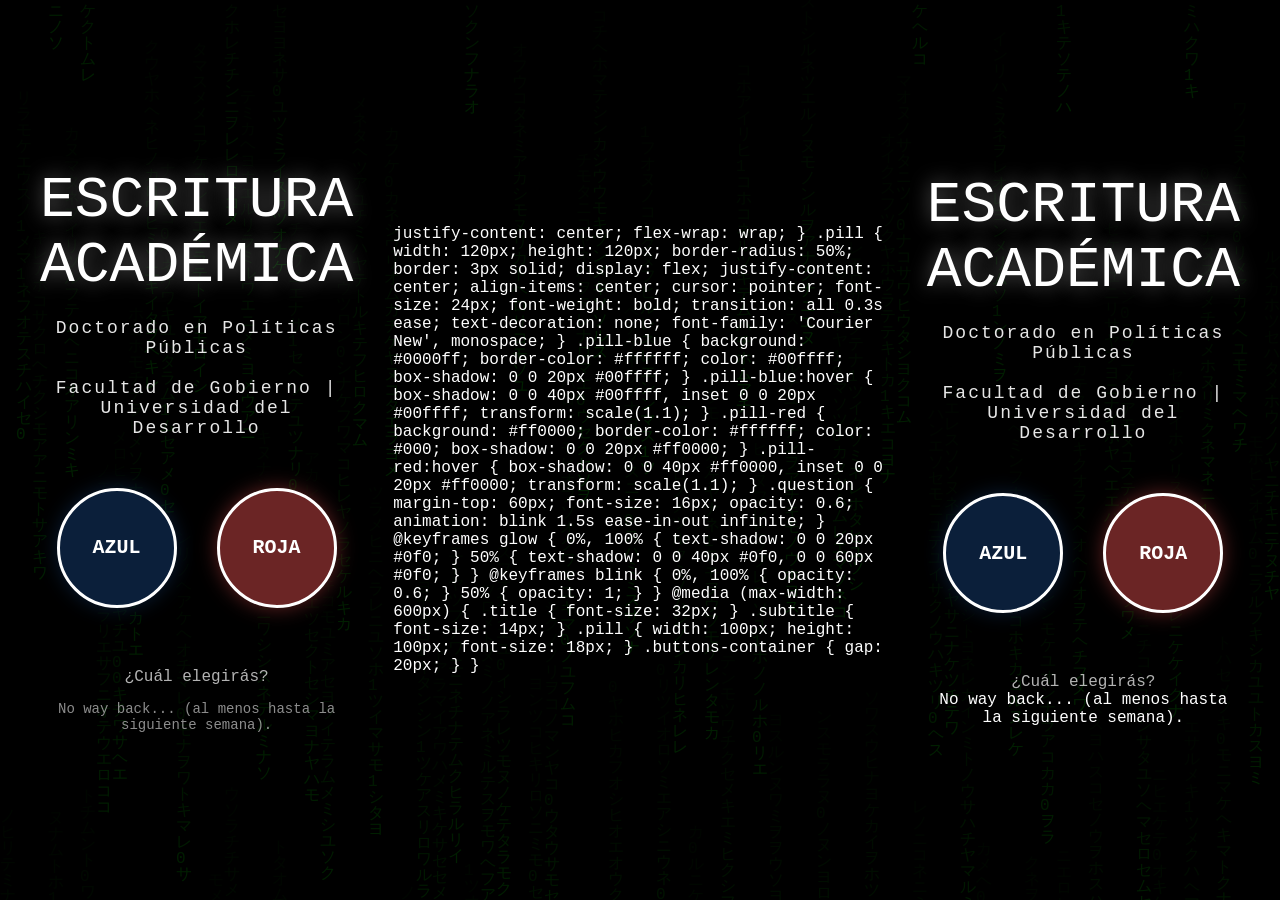
==== index.html @ c408398e "Change text color to white and update styles Updated colors and styles for improved visibility and a" ====
<!DOCTYPE html>
<html lang="es">
<head>
    <meta charset="UTF-8">
    <meta name="viewport" content="width=device-width, initial-scale=1.0">
    <title>Escritura Académica - UDD Doctorado</title>

    <style>
        * {
            margin: 0;
            padding: 0;
            box-sizing: border-box;
        }

        body {
            font-family: 'Courier New', monospace;
            background: #000;
            color: #fff;
            min-height: 100vh;
            display: flex;
            justify-content: center;
            align-items: center;
            position: relative;
            overflow: hidden;
        }

        /* Fondo Matrix */
        .matrix-bg {
            position: fixed;
            top: 0;
            left: 0;
            width: 100%;
            height: 100%;
            z-index: -2;
        }

        .matrix-bg canvas {
            display: block;
            width: 100%;
            height: 100%;
        }

        /* Capa oscura sobre el Matrix */
        .matrix-bg::after {
            content: "";
            position: absolute;
            top: 0;
            left: 0;
            width: 100%;
            height: 100%;
            background: rgba(0, 0, 0, 0.65);
            z-index: 1;
        }

        .container {
            text-align: center;
            z-index: 10;
            max-width: 800px;
            padding: 40px;
        }

        .title {
            font-size: 58px;
            margin-bottom: 20px;
            color: #ffffff;
            text-shadow: 0 0 20px rgba(255, 255, 255, 0.4);
            animation: glow 2s ease-in-out infinite;
        }

        .subtitle {
            font-size: 18px;
            margin-bottom: 20px;
            letter-spacing: 2px;
            color: #ffffff;
            opacity: 0.9;
        }

        .buttons-container {
            display: flex;
            gap: 40px;
            justify-content: center;
            flex-wrap: wrap;
            margin-top: 50px;
        }

        .pill {
            width: 120px;
            height: 120px;
            border-radius: 50%;
            border: 3px solid #ffffff;
            display: flex;
            justify-content: center;
            align-items: center;
            cursor: pointer;
            font-size: 20px;
            font-weight: bold;
            transition: all 0.3s ease;
            text-decoration: none;
            font-family: 'Courier New', monospace;
            color: #ffffff;
        }

        /* BOTÓN AZUL NAVY */
        .pill-blue {
            background: #0B1F3A;
            color: #ffffff;
            border-color: #ffffff;
            box-shadow: 0 0 20px rgba(11, 31, 58, 0.9);
        }

        .pill-blue:hover {
            background: #102C52;
            box-shadow:
                0 0 30px rgba(30, 70, 120, 0.9),
                inset 0 0 20px rgba(255, 255, 255, 0.15);
            transform: scale(1.1);
        }

        /* BOTÓN ROJO/MARRÓN */
        .pill-red {
            background: #6B2525;
            color: #ffffff;
            border-color: #ffffff;
            box-shadow: 0 0 20px rgba(107, 37, 37, 0.9);
        }

        .pill-red:hover {
            background: #803030;
            box-shadow:
                0 0 30px rgba(130, 45, 45, 0.9),
                inset 0 0 20px rgba(255, 255, 255, 0.15);
            transform: scale(1.1);
        }

        .question {
            margin-top: 60px;
            font-size: 16px;
            color: #ffffff;
            opacity: 0.7;
            animation: blink 1.5s ease-in-out infinite;
        }

        .final-text {
            margin-top: 15px;
            font-size: 14px;
            color: #ffffff;
            opacity: 0.55;
        }

        @keyframes glow {
            0%, 100% {
                text-shadow: 0 0 15px rgba(255, 255, 255, 0.25);
            }

            50% {
                text-shadow:
                    0 0 25px rgba(255, 255, 255, 0.5),
                    0 0 45px rgba(255, 255, 255, 0.2);
            }
        }

        @keyframes blink {
            0%, 100% {
                opacity: 0.5;
            }

            50% {
                opacity: 1;
            }
        }

        @media (max-width: 600px) {

            .title {
                font-size: 32px;
            }

            .subtitle {
                font-size: 14px;
            }

            .pill {
                width: 100px;
                height: 100px;
                font-size: 18px;
            }

            .buttons-container {
                gap: 20px;
            }
        }
    </style>
</head>

<body>

    <div class="matrix-bg">
        <canvas id="matrixCanvas"></canvas>
    </div>

    <div class="container">

        <div class="title">
            ESCRITURA ACADÉMICA
        </div>

        <div class="subtitle">
            Doctorado en Políticas Públicas
        </div>

        <div class="subtitle">
            Facultad de Gobierno | Universidad del Desarrollo
        </div>

        <div class="buttons-container">

            <a href="curso.html" class="pill pill-blue">
                AZUL
            </a>

            <a href="schpp.html" class="pill pill-red">
                ROJA
            </a>

        </div>

        <div class="question">
            ¿Cuál elegirás?
        </div>

        <div class="final-text">
            No way back... (al menos hasta la siguiente semana).
        </div>

    </div>


    <script>

        // Matrix effect

        const canvas = document.getElementById('matrixCanvas');
        const ctx = canvas.getContext('2d');

        canvas.width = window.innerWidth;
        canvas.height = window.innerHeight;

        const chars =
            '01アイウエオカキクケコサシスセソタチツテトナニヌネノハヒフヘホマミムメモヤユヨラリルレロワヲン';

        const fontSize = 16;

        const columns = Math.floor(canvas.width / fontSize);

        const drops = [];

        for (let i = 0; i < columns; i++) {
            drops[i] = Math.random() * canvas.height / fontSize;
        }

        function draw() {

            ctx.fillStyle = 'rgba(0, 0, 0, 0.08)';
            ctx.fillRect(0, 0, canvas.width, canvas.height);

            ctx.fillStyle = '#0f0';
            ctx.font = fontSize + 'px Courier New';

            for (let i = 0; i < drops.length; i++) {

                const char =
                    chars[Math.floor(Math.random() * chars.length)];

                ctx.fillText(
                    char,
                    i * fontSize,
                    drops[i] * fontSize
                );

                if (
                    drops[i] * fontSize > canvas.height &&
                    Math.random() > 0.975
                ) {
                    drops[i] = 0;
                }

                drops[i]++;
            }
        }

        setInterval(draw, 50);

        window.addEventListener('resize', () => {

            canvas.width = window.innerWidth;
            canvas.height = window.innerHeight;

        });

    </script>

</body>
</html>            justify-content: center;
            flex-wrap: wrap;
        }

        .pill {
            width: 120px;
            height: 120px;
            border-radius: 50%;
            border: 3px solid;
            display: flex;
            justify-content: center;
            align-items: center;
            cursor: pointer;
            font-size: 24px;
            font-weight: bold;
            transition: all 0.3s ease;
            text-decoration: none;
            font-family: 'Courier New', monospace;
        }

        .pill-blue {
            background: #0000ff;
            border-color: #ffffff;
            color: #00ffff;
            box-shadow: 0 0 20px #00ffff;
        }

        .pill-blue:hover {
            box-shadow: 0 0 40px #00ffff, inset 0 0 20px #00ffff;
            transform: scale(1.1);
        }

        .pill-red {
            background: #ff0000;
            border-color: #ffffff;
            color: #000;
            box-shadow: 0 0 20px #ff0000;
        }

        .pill-red:hover {
            box-shadow: 0 0 40px #ff0000, inset 0 0 20px #ff0000;
            transform: scale(1.1);
        }

        .question {
            margin-top: 60px;
            font-size: 16px;
            opacity: 0.6;
            animation: blink 1.5s ease-in-out infinite;
        }

        @keyframes glow {
            0%, 100% { text-shadow: 0 0 20px #0f0; }
            50% { text-shadow: 0 0 40px #0f0, 0 0 60px #0f0; }
        }

        @keyframes blink {
            0%, 100% { opacity: 0.6; }
            50% { opacity: 1; }
        }

        @media (max-width: 600px) {
            .title {
                font-size: 32px;
            }
            .subtitle {
                font-size: 14px;
            }
            .pill {
                width: 100px;
                height: 100px;
                font-size: 18px;
            }
            .buttons-container {
                gap: 20px;
            }
        }
    </style>
</head>
<body>
    <div class="matrix-bg">
        <canvas id="matrixCanvas"></canvas>
    </div>
    <div class="container">
        <div class="title">ESCRITURA ACADÉMICA</div>
        <div class="subtitle">Doctorado en Políticas Públicas</div>
                <div class="subtitle">Facultad de Gobierno | Universidad del Desarrollo</div>
        
        <div class="buttons-container">
            <a href="curso.html" class="pill pill-blue">AZUL</a>
            <a href="schpp.html" class="pill pill-red">ROJA</a>
        </div>

        <div class="question">¿Cuál elegirás?</div>
        No way back... (al menos hasta la siguiente semana).
    </div>

    <script>
        // Matrix effect
        const canvas = document.getElementById('matrixCanvas');
        const ctx = canvas.getContext('2d');

        canvas.width = window.innerWidth;
        canvas.height = window.innerHeight;

        const chars = '01アイウエオカキクケコサシスセソタチツテトナニヌネノハヒフヘホマミムメモヤユヨラリルレロワヲン';
        const fontSize = 16;
        const columns = canvas.width / fontSize;
        const drops = [];

        for (let i = 0; i < columns; i++) {
            drops[i] = Math.random() * canvas.height;
        }

        function draw() {
            ctx.fillStyle = 'rgba(0, 0, 0, 0.05)';
            ctx.fillRect(0, 0, canvas.width, canvas.height);

            ctx.fillStyle = '#0f0';
            ctx.font = fontSize + 'px Courier New';

            for (let i = 0; i < drops.length; i++) {
                const char = chars[Math.floor(Math.random() * chars.length)];
                ctx.fillText(char, i * fontSize, drops[i] * fontSize);

                if (drops[i] * fontSize > canvas.height && Math.random() > 0.975) {
                    drops[i] = 0;
                }
                drops[i]++;
            }
        }

        setInterval(draw, 50);

        window.addEventListener('resize', () => {
            canvas.width = window.innerWidth;
            canvas.height = window.innerHeight;
        });
    </script>
</body>
</html>
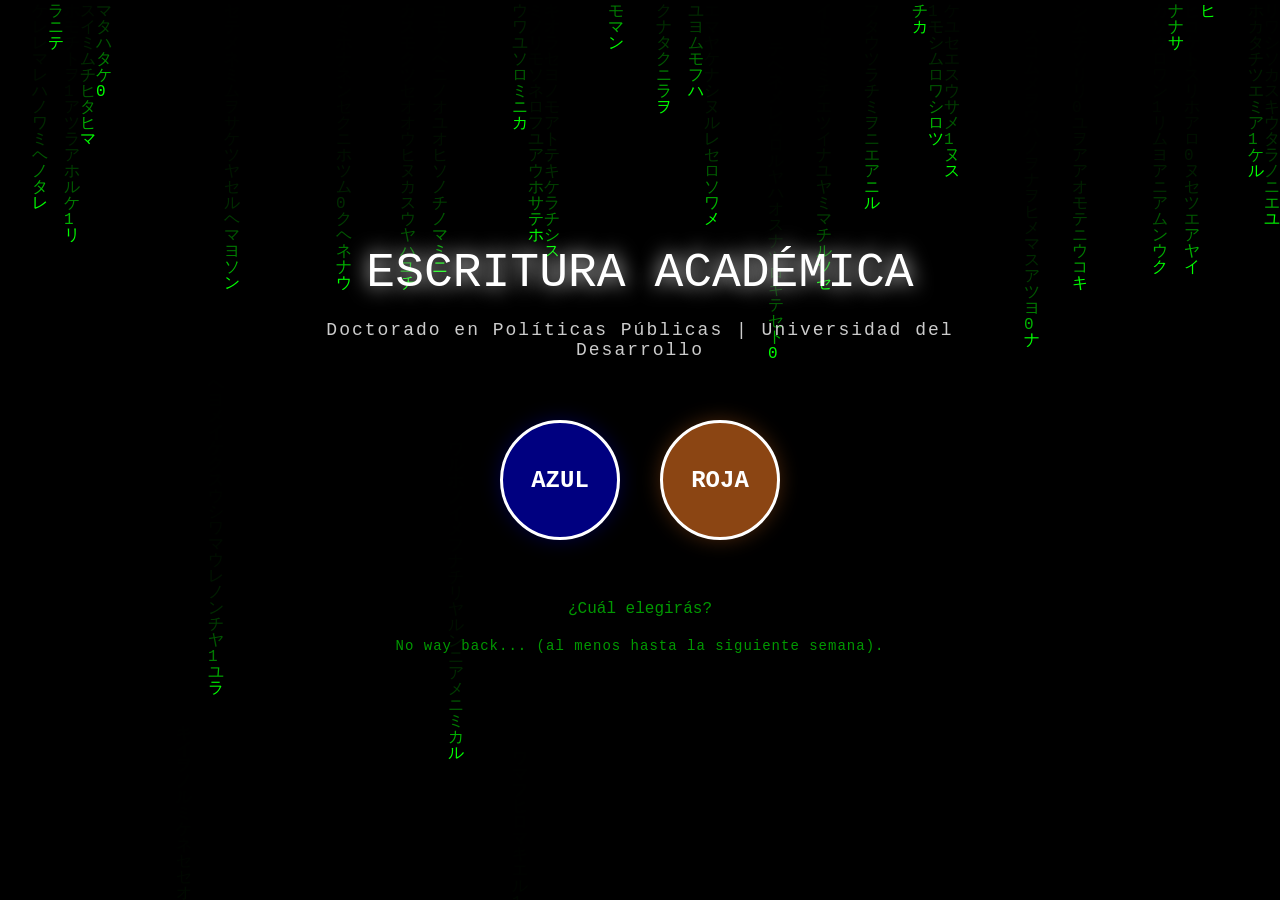
==== commit 54225bb0: "Update index.html" ====
--- a/index.html
+++ b/index.html
@@ -4,7 +4,6 @@
     <meta charset="UTF-8">
     <meta name="viewport" content="width=device-width, initial-scale=1.0">
     <title>Escritura Académica - UDD Doctorado</title>
-
     <style>
         * {
             margin: 0;
@@ -15,7 +14,7 @@
         body {
             font-family: 'Courier New', monospace;
             background: #000;
-            color: #fff;
+            color: #0f0;
             min-height: 100vh;
             display: flex;
             justify-content: center;
@@ -24,32 +23,20 @@
             overflow: hidden;
         }
 
-        /* Fondo Matrix */
+        /* Efecto Matrix */
         .matrix-bg {
             position: fixed;
             top: 0;
             left: 0;
             width: 100%;
             height: 100%;
-            z-index: -2;
+            z-index: -1;
         }
 
         .matrix-bg canvas {
             display: block;
             width: 100%;
             height: 100%;
-        }
-
-        /* Capa oscura sobre el Matrix */
-        .matrix-bg::after {
-            content: "";
-            position: absolute;
-            top: 0;
-            left: 0;
-            width: 100%;
-            height: 100%;
-            background: rgba(0, 0, 0, 0.65);
-            z-index: 1;
         }
 
         .container {
@@ -60,247 +47,25 @@
         }
 
         .title {
-            font-size: 58px;
+            font-size: 48px;
             margin-bottom: 20px;
             color: #ffffff;
-            text-shadow: 0 0 20px rgba(255, 255, 255, 0.4);
+            text-shadow: 0 0 20px #ffffff;
             animation: glow 2s ease-in-out infinite;
         }
 
         .subtitle {
             font-size: 18px;
-            margin-bottom: 20px;
+            margin-bottom: 60px;
             letter-spacing: 2px;
+            opacity: 0.8;
             color: #ffffff;
-            opacity: 0.9;
         }
 
         .buttons-container {
             display: flex;
             gap: 40px;
             justify-content: center;
-            flex-wrap: wrap;
-            margin-top: 50px;
-        }
-
-        .pill {
-            width: 120px;
-            height: 120px;
-            border-radius: 50%;
-            border: 3px solid #ffffff;
-            display: flex;
-            justify-content: center;
-            align-items: center;
-            cursor: pointer;
-            font-size: 20px;
-            font-weight: bold;
-            transition: all 0.3s ease;
-            text-decoration: none;
-            font-family: 'Courier New', monospace;
-            color: #ffffff;
-        }
-
-        /* BOTÓN AZUL NAVY */
-        .pill-blue {
-            background: #0B1F3A;
-            color: #ffffff;
-            border-color: #ffffff;
-            box-shadow: 0 0 20px rgba(11, 31, 58, 0.9);
-        }
-
-        .pill-blue:hover {
-            background: #102C52;
-            box-shadow:
-                0 0 30px rgba(30, 70, 120, 0.9),
-                inset 0 0 20px rgba(255, 255, 255, 0.15);
-            transform: scale(1.1);
-        }
-
-        /* BOTÓN ROJO/MARRÓN */
-        .pill-red {
-            background: #6B2525;
-            color: #ffffff;
-            border-color: #ffffff;
-            box-shadow: 0 0 20px rgba(107, 37, 37, 0.9);
-        }
-
-        .pill-red:hover {
-            background: #803030;
-            box-shadow:
-                0 0 30px rgba(130, 45, 45, 0.9),
-                inset 0 0 20px rgba(255, 255, 255, 0.15);
-            transform: scale(1.1);
-        }
-
-        .question {
-            margin-top: 60px;
-            font-size: 16px;
-            color: #ffffff;
-            opacity: 0.7;
-            animation: blink 1.5s ease-in-out infinite;
-        }
-
-        .final-text {
-            margin-top: 15px;
-            font-size: 14px;
-            color: #ffffff;
-            opacity: 0.55;
-        }
-
-        @keyframes glow {
-            0%, 100% {
-                text-shadow: 0 0 15px rgba(255, 255, 255, 0.25);
-            }
-
-            50% {
-                text-shadow:
-                    0 0 25px rgba(255, 255, 255, 0.5),
-                    0 0 45px rgba(255, 255, 255, 0.2);
-            }
-        }
-
-        @keyframes blink {
-            0%, 100% {
-                opacity: 0.5;
-            }
-
-            50% {
-                opacity: 1;
-            }
-        }
-
-        @media (max-width: 600px) {
-
-            .title {
-                font-size: 32px;
-            }
-
-            .subtitle {
-                font-size: 14px;
-            }
-
-            .pill {
-                width: 100px;
-                height: 100px;
-                font-size: 18px;
-            }
-
-            .buttons-container {
-                gap: 20px;
-            }
-        }
-    </style>
-</head>
-
-<body>
-
-    <div class="matrix-bg">
-        <canvas id="matrixCanvas"></canvas>
-    </div>
-
-    <div class="container">
-
-        <div class="title">
-            ESCRITURA ACADÉMICA
-        </div>
-
-        <div class="subtitle">
-            Doctorado en Políticas Públicas
-        </div>
-
-        <div class="subtitle">
-            Facultad de Gobierno | Universidad del Desarrollo
-        </div>
-
-        <div class="buttons-container">
-
-            <a href="curso.html" class="pill pill-blue">
-                AZUL
-            </a>
-
-            <a href="schpp.html" class="pill pill-red">
-                ROJA
-            </a>
-
-        </div>
-
-        <div class="question">
-            ¿Cuál elegirás?
-        </div>
-
-        <div class="final-text">
-            No way back... (al menos hasta la siguiente semana).
-        </div>
-
-    </div>
-
-
-    <script>
-
-        // Matrix effect
-
-        const canvas = document.getElementById('matrixCanvas');
-        const ctx = canvas.getContext('2d');
-
-        canvas.width = window.innerWidth;
-        canvas.height = window.innerHeight;
-
-        const chars =
-            '01アイウエオカキクケコサシスセソタチツテトナニヌネノハヒフヘホマミムメモヤユヨラリルレロワヲン';
-
-        const fontSize = 16;
-
-        const columns = Math.floor(canvas.width / fontSize);
-
-        const drops = [];
-
-        for (let i = 0; i < columns; i++) {
-            drops[i] = Math.random() * canvas.height / fontSize;
-        }
-
-        function draw() {
-
-            ctx.fillStyle = 'rgba(0, 0, 0, 0.08)';
-            ctx.fillRect(0, 0, canvas.width, canvas.height);
-
-            ctx.fillStyle = '#0f0';
-            ctx.font = fontSize + 'px Courier New';
-
-            for (let i = 0; i < drops.length; i++) {
-
-                const char =
-                    chars[Math.floor(Math.random() * chars.length)];
-
-                ctx.fillText(
-                    char,
-                    i * fontSize,
-                    drops[i] * fontSize
-                );
-
-                if (
-                    drops[i] * fontSize > canvas.height &&
-                    Math.random() > 0.975
-                ) {
-                    drops[i] = 0;
-                }
-
-                drops[i]++;
-            }
-        }
-
-        setInterval(draw, 50);
-
-        window.addEventListener('resize', () => {
-
-            canvas.width = window.innerWidth;
-            canvas.height = window.innerHeight;
-
-        });
-
-    </script>
-
-</body>
-</html>            justify-content: center;
             flex-wrap: wrap;
         }
 
@@ -318,29 +83,28 @@
             transition: all 0.3s ease;
             text-decoration: none;
             font-family: 'Courier New', monospace;
+            color: #ffffff;
         }
 
         .pill-blue {
-            background: #0000ff;
+            background: #000080;
             border-color: #ffffff;
-            color: #00ffff;
-            box-shadow: 0 0 20px #00ffff;
+            box-shadow: 0 0 20px rgba(0, 0, 128, 0.5);
         }
 
         .pill-blue:hover {
-            box-shadow: 0 0 40px #00ffff, inset 0 0 20px #00ffff;
+            box-shadow: 0 0 40px rgba(0, 0, 128, 0.8), inset 0 0 20px rgba(0, 0, 128, 0.6);
             transform: scale(1.1);
         }
 
         .pill-red {
-            background: #ff0000;
+            background: #8B4513;
             border-color: #ffffff;
-            color: #000;
-            box-shadow: 0 0 20px #ff0000;
+            box-shadow: 0 0 20px rgba(139, 69, 19, 0.5);
         }
 
         .pill-red:hover {
-            box-shadow: 0 0 40px #ff0000, inset 0 0 20px #ff0000;
+            box-shadow: 0 0 40px rgba(139, 69, 19, 0.8), inset 0 0 20px rgba(139, 69, 19, 0.6);
             transform: scale(1.1);
         }
 
@@ -383,10 +147,10 @@
     <div class="matrix-bg">
         <canvas id="matrixCanvas"></canvas>
     </div>
+
     <div class="container">
         <div class="title">ESCRITURA ACADÉMICA</div>
-        <div class="subtitle">Doctorado en Políticas Públicas</div>
-                <div class="subtitle">Facultad de Gobierno | Universidad del Desarrollo</div>
+        <div class="subtitle">Doctorado en Políticas Públicas | Universidad del Desarrollo</div>
         
         <div class="buttons-container">
             <a href="curso.html" class="pill pill-blue">AZUL</a>
@@ -394,7 +158,7 @@
         </div>
 
         <div class="question">¿Cuál elegirás?</div>
-        No way back... (al menos hasta la siguiente semana).
+        <div style="margin-top: 20px; font-size: 14px; opacity: 0.6; letter-spacing: 1px;">No way back... (al menos hasta la siguiente semana).</div>
     </div>
 
     <script>
@@ -415,7 +179,7 @@
         }
 
         function draw() {
-            ctx.fillStyle = 'rgba(0, 0, 0, 0.05)';
+            ctx.fillStyle = 'rgba(0, 0, 0, 0.3)';
             ctx.fillRect(0, 0, canvas.width, canvas.height);
 
             ctx.fillStyle = '#0f0';
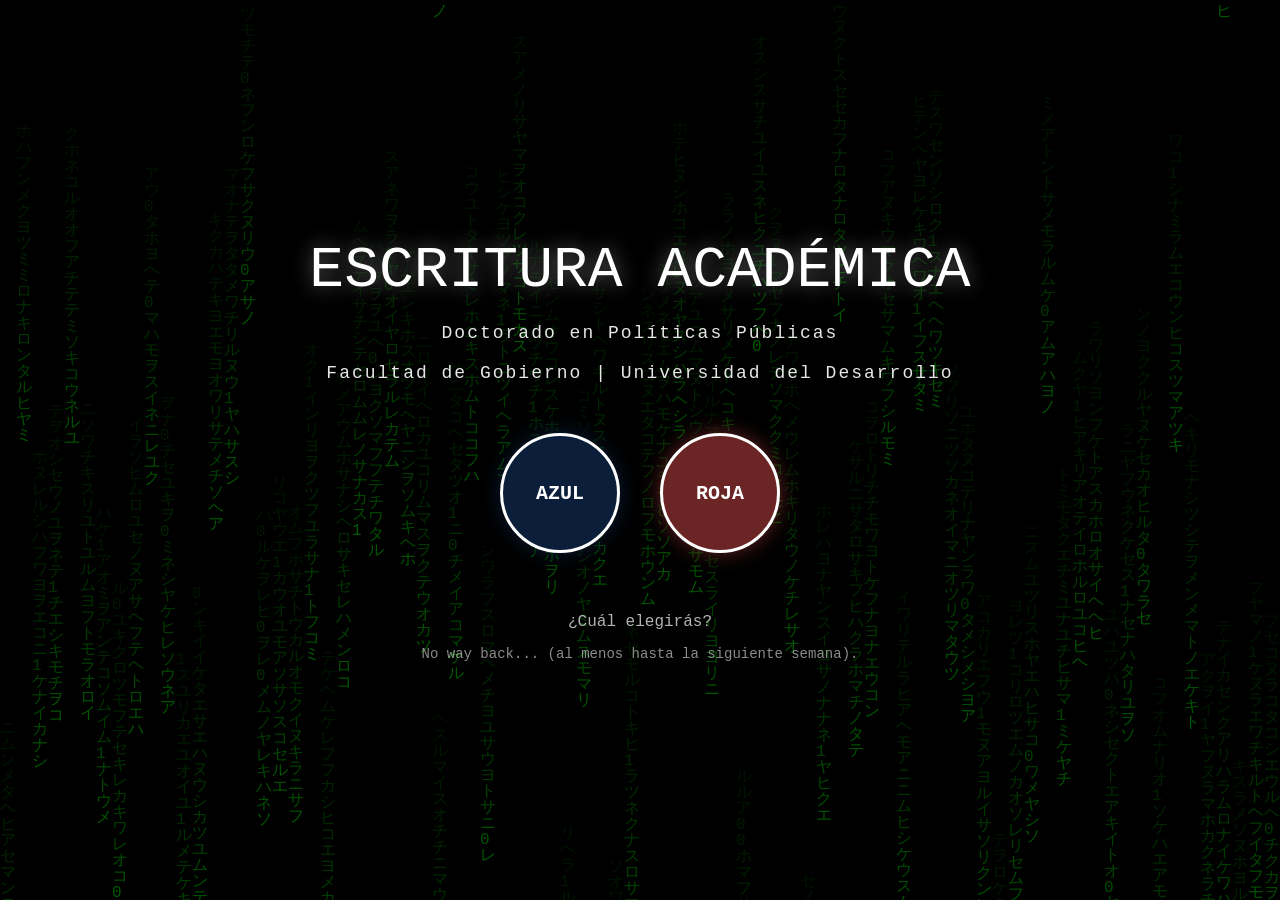
==== commit bab1afdd: "Update styles and structure in index.html" ====
--- a/index.html
+++ b/index.html
@@ -4,6 +4,7 @@
     <meta charset="UTF-8">
     <meta name="viewport" content="width=device-width, initial-scale=1.0">
     <title>Escritura Académica - UDD Doctorado</title>
+
     <style>
         * {
             margin: 0;
@@ -14,7 +15,7 @@
         body {
             font-family: 'Courier New', monospace;
             background: #000;
-            color: #0f0;
+            color: #fff;
             min-height: 100vh;
             display: flex;
             justify-content: center;
@@ -23,20 +24,32 @@
             overflow: hidden;
         }
 
-        /* Efecto Matrix */
+        /* Fondo Matrix */
         .matrix-bg {
             position: fixed;
             top: 0;
             left: 0;
             width: 100%;
             height: 100%;
-            z-index: -1;
+            z-index: -2;
         }
 
         .matrix-bg canvas {
             display: block;
             width: 100%;
             height: 100%;
+        }
+
+        /* Capa oscura sobre el Matrix */
+        .matrix-bg::after {
+            content: "";
+            position: absolute;
+            top: 0;
+            left: 0;
+            width: 100%;
+            height: 100%;
+            background: rgba(0, 0, 0, 0.65);
+            z-index: 1;
         }
 
         .container {
@@ -47,19 +60,19 @@
         }
 
         .title {
-            font-size: 48px;
+            font-size: 58px;
             margin-bottom: 20px;
             color: #ffffff;
-            text-shadow: 0 0 20px #ffffff;
+            text-shadow: 0 0 20px rgba(255, 255, 255, 0.4);
             animation: glow 2s ease-in-out infinite;
         }
 
         .subtitle {
             font-size: 18px;
-            margin-bottom: 60px;
+            margin-bottom: 20px;
             letter-spacing: 2px;
-            opacity: 0.8;
-            color: #ffffff;
+            color: #ffffff;
+            opacity: 0.9;
         }
 
         .buttons-container {
@@ -67,18 +80,19 @@
             gap: 40px;
             justify-content: center;
             flex-wrap: wrap;
+            margin-top: 50px;
         }
 
         .pill {
             width: 120px;
             height: 120px;
             border-radius: 50%;
-            border: 3px solid;
+            border: 3px solid #ffffff;
             display: flex;
             justify-content: center;
             align-items: center;
             cursor: pointer;
-            font-size: 24px;
+            font-size: 20px;
             font-weight: bold;
             transition: all 0.3s ease;
             text-decoration: none;
@@ -86,112 +100,190 @@
             color: #ffffff;
         }
 
+        /* BOTÓN AZUL NAVY */
         .pill-blue {
-            background: #000080;
+            background: #0B1F3A;
+            color: #ffffff;
             border-color: #ffffff;
-            box-shadow: 0 0 20px rgba(0, 0, 128, 0.5);
+            box-shadow: 0 0 20px rgba(11, 31, 58, 0.9);
         }
 
         .pill-blue:hover {
-            box-shadow: 0 0 40px rgba(0, 0, 128, 0.8), inset 0 0 20px rgba(0, 0, 128, 0.6);
+            background: #102C52;
+            box-shadow:
+                0 0 30px rgba(30, 70, 120, 0.9),
+                inset 0 0 20px rgba(255, 255, 255, 0.15);
             transform: scale(1.1);
         }
 
+        /* BOTÓN ROJO/MARRÓN */
         .pill-red {
-            background: #8B4513;
+            background: #6B2525;
+            color: #ffffff;
             border-color: #ffffff;
-            box-shadow: 0 0 20px rgba(139, 69, 19, 0.5);
+            box-shadow: 0 0 20px rgba(107, 37, 37, 0.9);
         }
 
         .pill-red:hover {
-            box-shadow: 0 0 40px rgba(139, 69, 19, 0.8), inset 0 0 20px rgba(139, 69, 19, 0.6);
+            background: #803030;
+            box-shadow:
+                0 0 30px rgba(130, 45, 45, 0.9),
+                inset 0 0 20px rgba(255, 255, 255, 0.15);
             transform: scale(1.1);
         }
 
         .question {
             margin-top: 60px;
             font-size: 16px;
-            opacity: 0.6;
+            color: #ffffff;
+            opacity: 0.7;
             animation: blink 1.5s ease-in-out infinite;
         }
 
+        .final-text {
+            margin-top: 15px;
+            font-size: 14px;
+            color: #ffffff;
+            opacity: 0.55;
+        }
+
         @keyframes glow {
-            0%, 100% { text-shadow: 0 0 20px #0f0; }
-            50% { text-shadow: 0 0 40px #0f0, 0 0 60px #0f0; }
+            0%, 100% {
+                text-shadow: 0 0 15px rgba(255, 255, 255, 0.25);
+            }
+
+            50% {
+                text-shadow:
+                    0 0 25px rgba(255, 255, 255, 0.5),
+                    0 0 45px rgba(255, 255, 255, 0.2);
+            }
         }
 
         @keyframes blink {
-            0%, 100% { opacity: 0.6; }
-            50% { opacity: 1; }
+            0%, 100% {
+                opacity: 0.5;
+            }
+
+            50% {
+                opacity: 1;
+            }
         }
 
         @media (max-width: 600px) {
+
             .title {
                 font-size: 32px;
             }
+
             .subtitle {
                 font-size: 14px;
             }
+
             .pill {
                 width: 100px;
                 height: 100px;
                 font-size: 18px;
             }
+
             .buttons-container {
                 gap: 20px;
             }
         }
     </style>
 </head>
+
 <body>
+
     <div class="matrix-bg">
         <canvas id="matrixCanvas"></canvas>
     </div>
 
     <div class="container">
-        <div class="title">ESCRITURA ACADÉMICA</div>
-        <div class="subtitle">Doctorado en Políticas Públicas | Universidad del Desarrollo</div>
-        
+
+        <div class="title">
+            ESCRITURA ACADÉMICA
+        </div>
+
+        <div class="subtitle">
+            Doctorado en Políticas Públicas
+        </div>
+
+        <div class="subtitle">
+            Facultad de Gobierno | Universidad del Desarrollo
+        </div>
+
         <div class="buttons-container">
-            <a href="curso.html" class="pill pill-blue">AZUL</a>
-            <a href="schpp.html" class="pill pill-red">ROJA</a>
-        </div>
-
-        <div class="question">¿Cuál elegirás?</div>
-        <div style="margin-top: 20px; font-size: 14px; opacity: 0.6; letter-spacing: 1px;">No way back... (al menos hasta la siguiente semana).</div>
+
+            <a href="curso.html" class="pill pill-blue">
+                AZUL
+            </a>
+
+            <a href="schpp.html" class="pill pill-red">
+                ROJA
+            </a>
+
+        </div>
+
+        <div class="question">
+            ¿Cuál elegirás?
+        </div>
+
+        <div class="final-text">
+            No way back... (al menos hasta la siguiente semana).
+        </div>
+
     </div>
 
+
     <script>
+
         // Matrix effect
+
         const canvas = document.getElementById('matrixCanvas');
         const ctx = canvas.getContext('2d');
 
         canvas.width = window.innerWidth;
         canvas.height = window.innerHeight;
 
-        const chars = '01アイウエオカキクケコサシスセソタチツテトナニヌネノハヒフヘホマミムメモヤユヨラリルレロワヲン';
+        const chars =
+            '01アイウエオカキクケコサシスセソタチツテトナニヌネノハヒフヘホマミムメモヤユヨラリルレロワヲン';
+
         const fontSize = 16;
-        const columns = canvas.width / fontSize;
+
+        const columns = Math.floor(canvas.width / fontSize);
+
         const drops = [];
 
         for (let i = 0; i < columns; i++) {
-            drops[i] = Math.random() * canvas.height;
+            drops[i] = Math.random() * canvas.height / fontSize;
         }
 
         function draw() {
-            ctx.fillStyle = 'rgba(0, 0, 0, 0.3)';
+
+            ctx.fillStyle = 'rgba(0, 0, 0, 0.08)';
             ctx.fillRect(0, 0, canvas.width, canvas.height);
 
             ctx.fillStyle = '#0f0';
             ctx.font = fontSize + 'px Courier New';
 
             for (let i = 0; i < drops.length; i++) {
-                const char = chars[Math.floor(Math.random() * chars.length)];
-                ctx.fillText(char, i * fontSize, drops[i] * fontSize);
-
-                if (drops[i] * fontSize > canvas.height && Math.random() > 0.975) {
+
+                const char =
+                    chars[Math.floor(Math.random() * chars.length)];
+
+                ctx.fillText(
+                    char,
+                    i * fontSize,
+                    drops[i] * fontSize
+                );
+
+                if (
+                    drops[i] * fontSize > canvas.height &&
+                    Math.random() > 0.975
+                ) {
                     drops[i] = 0;
                 }
+
                 drops[i]++;
             }
         }
@@ -199,9 +291,13 @@
         setInterval(draw, 50);
 
         window.addEventListener('resize', () => {
+
             canvas.width = window.innerWidth;
             canvas.height = window.innerHeight;
+
         });
+
     </script>
+
 </body>
 </html>
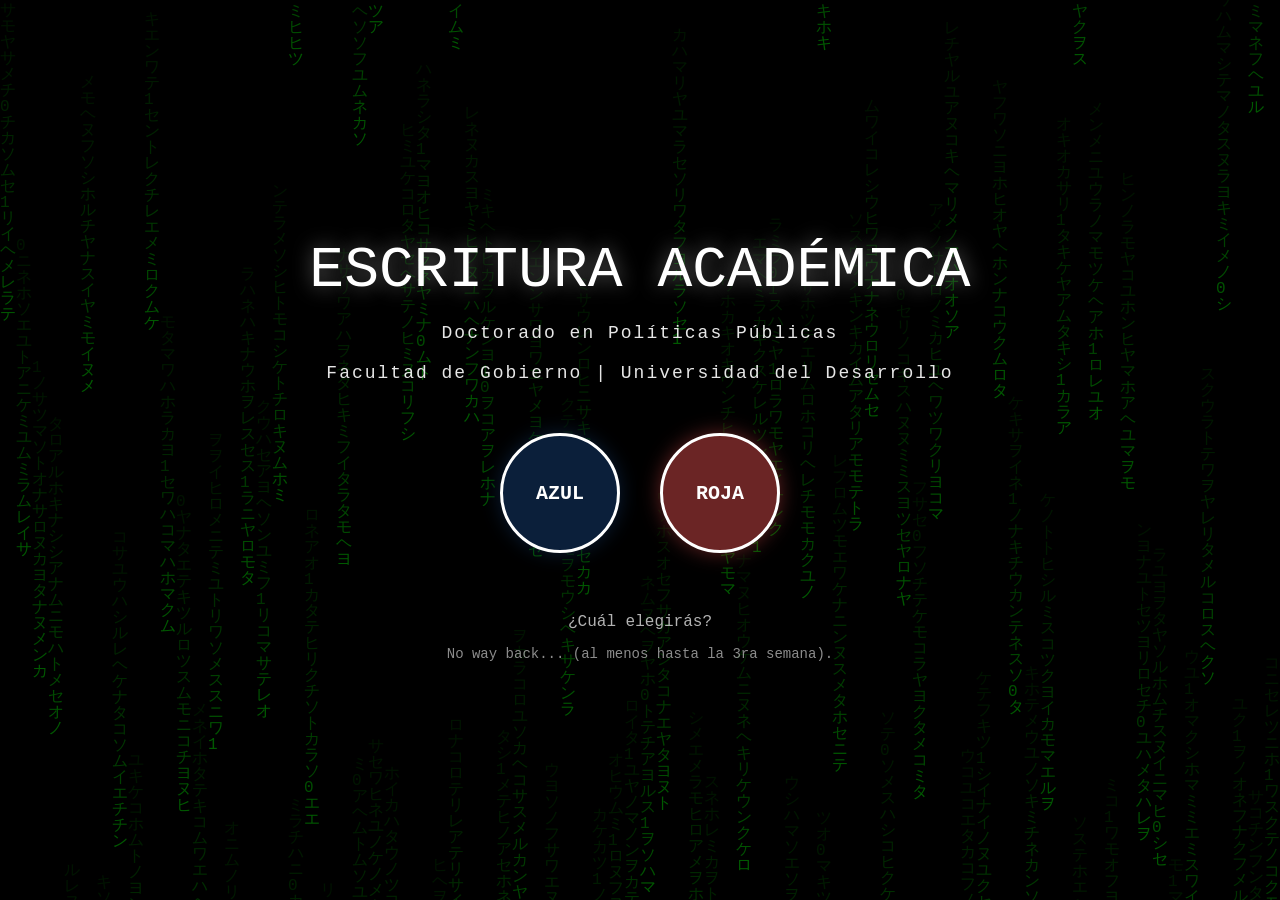
==== commit df166f1a: "Update final text to reflect the 3rd week" ====
--- a/index.html
+++ b/index.html
@@ -229,7 +229,7 @@
         </div>
 
         <div class="final-text">
-            No way back... (al menos hasta la siguiente semana).
+            No way back... (al menos hasta la 3ra semana).
         </div>
 
     </div>
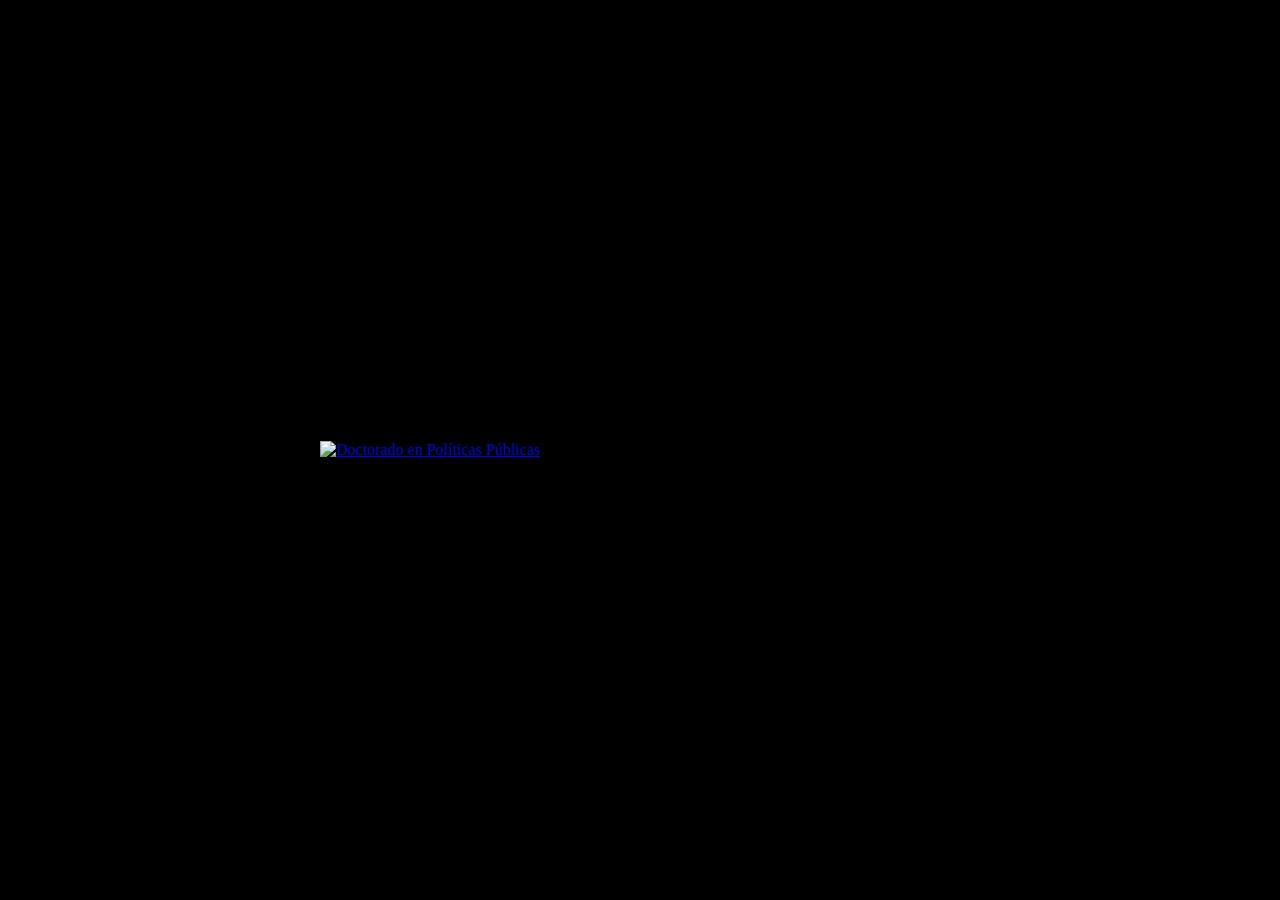
==== commit 036f7edc: "Add initial HTML structure for the webpage" ====
--- a/index.html
+++ b/index.html
@@ -3,301 +3,41 @@
 <head>
     <meta charset="UTF-8">
     <meta name="viewport" content="width=device-width, initial-scale=1.0">
-    <title>Escritura Académica - UDD Doctorado</title>
+
+    <title>Doctorado en Políticas Públicas</title>
 
     <style>
-        * {
+        html, body {
             margin: 0;
-            padding: 0;
-            box-sizing: border-box;
+            width: 100%;
+            height: 100%;
+            background: #000;
         }
 
         body {
-            font-family: 'Courier New', monospace;
-            background: #000;
-            color: #fff;
-            min-height: 100vh;
             display: flex;
             justify-content: center;
             align-items: center;
-            position: relative;
-            overflow: hidden;
         }
 
-        /* Fondo Matrix */
-        .matrix-bg {
-            position: fixed;
-            top: 0;
-            left: 0;
-            width: 100%;
-            height: 100%;
-            z-index: -2;
-        }
-
-        .matrix-bg canvas {
+        .portada {
+            width: 50vw;
+            height: auto;
             display: block;
-            width: 100%;
-            height: 100%;
-        }
-
-        /* Capa oscura sobre el Matrix */
-        .matrix-bg::after {
-            content: "";
-            position: absolute;
-            top: 0;
-            left: 0;
-            width: 100%;
-            height: 100%;
-            background: rgba(0, 0, 0, 0.65);
-            z-index: 1;
-        }
-
-        .container {
-            text-align: center;
-            z-index: 10;
-            max-width: 800px;
-            padding: 40px;
-        }
-
-        .title {
-            font-size: 58px;
-            margin-bottom: 20px;
-            color: #ffffff;
-            text-shadow: 0 0 20px rgba(255, 255, 255, 0.4);
-            animation: glow 2s ease-in-out infinite;
-        }
-
-        .subtitle {
-            font-size: 18px;
-            margin-bottom: 20px;
-            letter-spacing: 2px;
-            color: #ffffff;
-            opacity: 0.9;
-        }
-
-        .buttons-container {
-            display: flex;
-            gap: 40px;
-            justify-content: center;
-            flex-wrap: wrap;
-            margin-top: 50px;
-        }
-
-        .pill {
-            width: 120px;
-            height: 120px;
-            border-radius: 50%;
-            border: 3px solid #ffffff;
-            display: flex;
-            justify-content: center;
-            align-items: center;
             cursor: pointer;
-            font-size: 20px;
-            font-weight: bold;
-            transition: all 0.3s ease;
-            text-decoration: none;
-            font-family: 'Courier New', monospace;
-            color: #ffffff;
-        }
-
-        /* BOTÓN AZUL NAVY */
-        .pill-blue {
-            background: #0B1F3A;
-            color: #ffffff;
-            border-color: #ffffff;
-            box-shadow: 0 0 20px rgba(11, 31, 58, 0.9);
-        }
-
-        .pill-blue:hover {
-            background: #102C52;
-            box-shadow:
-                0 0 30px rgba(30, 70, 120, 0.9),
-                inset 0 0 20px rgba(255, 255, 255, 0.15);
-            transform: scale(1.1);
-        }
-
-        /* BOTÓN ROJO/MARRÓN */
-        .pill-red {
-            background: #6B2525;
-            color: #ffffff;
-            border-color: #ffffff;
-            box-shadow: 0 0 20px rgba(107, 37, 37, 0.9);
-        }
-
-        .pill-red:hover {
-            background: #803030;
-            box-shadow:
-                0 0 30px rgba(130, 45, 45, 0.9),
-                inset 0 0 20px rgba(255, 255, 255, 0.15);
-            transform: scale(1.1);
-        }
-
-        .question {
-            margin-top: 60px;
-            font-size: 16px;
-            color: #ffffff;
-            opacity: 0.7;
-            animation: blink 1.5s ease-in-out infinite;
-        }
-
-        .final-text {
-            margin-top: 15px;
-            font-size: 14px;
-            color: #ffffff;
-            opacity: 0.55;
-        }
-
-        @keyframes glow {
-            0%, 100% {
-                text-shadow: 0 0 15px rgba(255, 255, 255, 0.25);
-            }
-
-            50% {
-                text-shadow:
-                    0 0 25px rgba(255, 255, 255, 0.5),
-                    0 0 45px rgba(255, 255, 255, 0.2);
-            }
-        }
-
-        @keyframes blink {
-            0%, 100% {
-                opacity: 0.5;
-            }
-
-            50% {
-                opacity: 1;
-            }
-        }
-
-        @media (max-width: 600px) {
-
-            .title {
-                font-size: 32px;
-            }
-
-            .subtitle {
-                font-size: 14px;
-            }
-
-            .pill {
-                width: 100px;
-                height: 100px;
-                font-size: 18px;
-            }
-
-            .buttons-container {
-                gap: 20px;
-            }
         }
     </style>
 </head>
 
 <body>
 
-    <div class="matrix-bg">
-        <canvas id="matrixCanvas"></canvas>
-    </div>
-
-    <div class="container">
-
-        <div class="title">
-            ESCRITURA ACADÉMICA
-        </div>
-
-        <div class="subtitle">
-            Doctorado en Políticas Públicas
-        </div>
-
-        <div class="subtitle">
-            Facultad de Gobierno | Universidad del Desarrollo
-        </div>
-
-        <div class="buttons-container">
-
-            <a href="curso.html" class="pill pill-blue">
-                AZUL
-            </a>
-
-            <a href="schpp.html" class="pill pill-red">
-                ROJA
-            </a>
-
-        </div>
-
-        <div class="question">
-            ¿Cuál elegirás?
-        </div>
-
-        <div class="final-text">
-            No way back... (al menos hasta la 3ra semana).
-        </div>
-
-    </div>
-
-
-    <script>
-
-        // Matrix effect
-
-        const canvas = document.getElementById('matrixCanvas');
-        const ctx = canvas.getContext('2d');
-
-        canvas.width = window.innerWidth;
-        canvas.height = window.innerHeight;
-
-        const chars =
-            '01アイウエオカキクケコサシスセソタチツテトナニヌネノハヒフヘホマミムメモヤユヨラリルレロワヲン';
-
-        const fontSize = 16;
-
-        const columns = Math.floor(canvas.width / fontSize);
-
-        const drops = [];
-
-        for (let i = 0; i < columns; i++) {
-            drops[i] = Math.random() * canvas.height / fontSize;
-        }
-
-        function draw() {
-
-            ctx.fillStyle = 'rgba(0, 0, 0, 0.08)';
-            ctx.fillRect(0, 0, canvas.width, canvas.height);
-
-            ctx.fillStyle = '#0f0';
-            ctx.font = fontSize + 'px Courier New';
-
-            for (let i = 0; i < drops.length; i++) {
-
-                const char =
-                    chars[Math.floor(Math.random() * chars.length)];
-
-                ctx.fillText(
-                    char,
-                    i * fontSize,
-                    drops[i] * fontSize
-                );
-
-                if (
-                    drops[i] * fontSize > canvas.height &&
-                    Math.random() > 0.975
-                ) {
-                    drops[i] = 0;
-                }
-
-                drops[i]++;
-            }
-        }
-
-        setInterval(draw, 50);
-
-        window.addEventListener('resize', () => {
-
-            canvas.width = window.innerWidth;
-            canvas.height = window.innerHeight;
-
-        });
-
-    </script>
+    <a href="index2.html">
+        <img
+            src="dpp_sergio2.png"
+            alt="Doctorado en Políticas Públicas"
+            class="portada"
+        >
+    </a>
 
 </body>
 </html>
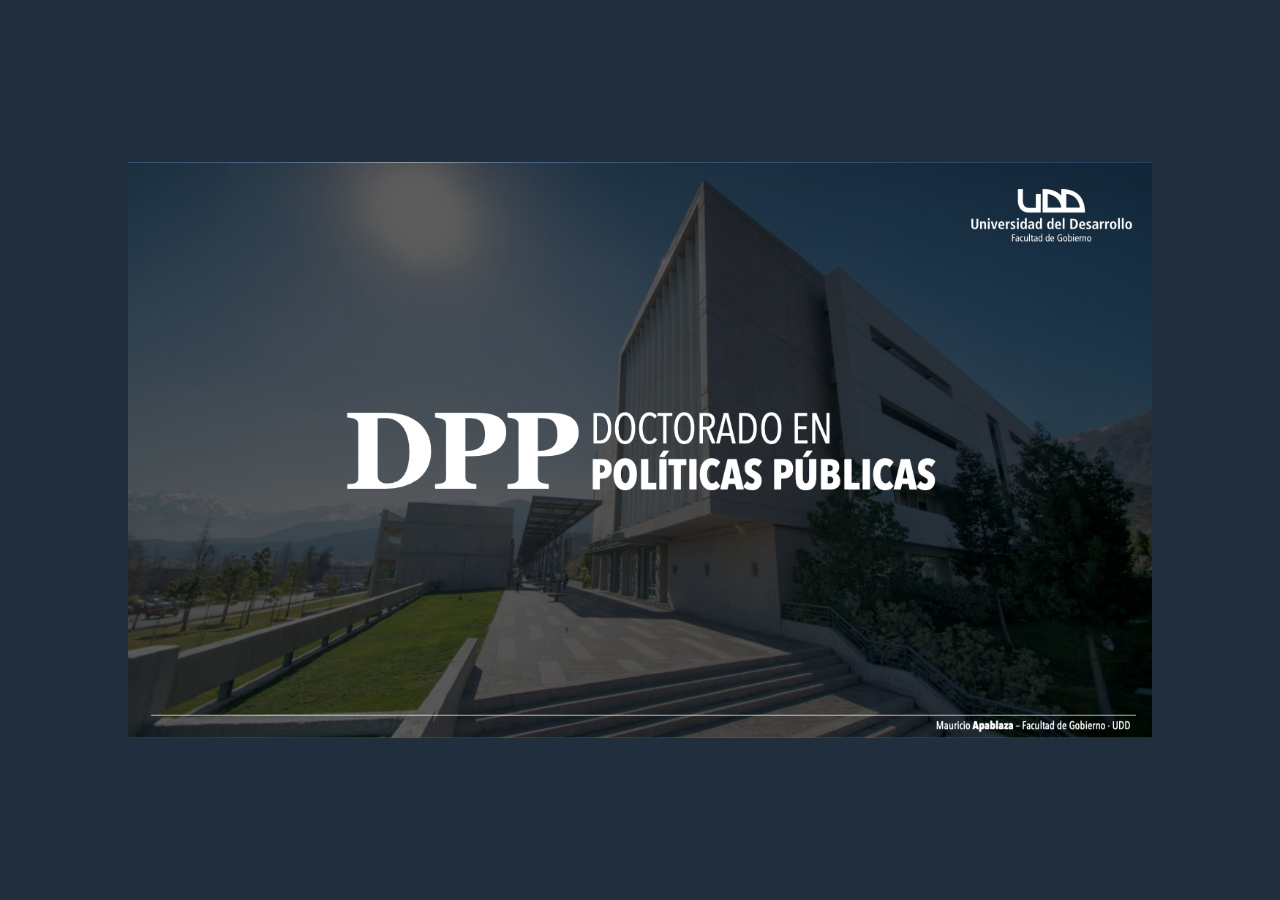
==== commit 6ed4ab8e: "Change background color and update image source" ====
--- a/index.html
+++ b/index.html
@@ -11,7 +11,7 @@
             margin: 0;
             width: 100%;
             height: 100%;
-            background: #000;
+            background: #202E3E;
         }
 
         body {
@@ -21,7 +21,7 @@
         }
 
         .portada {
-            width: 50vw;
+            width: 80vw;
             height: auto;
             display: block;
             cursor: pointer;
@@ -33,7 +33,7 @@
 
     <a href="index2.html">
         <img
-            src="dpp_sergio2.png"
+            src="dpp.png"
             alt="Doctorado en Políticas Públicas"
             class="portada"
         >
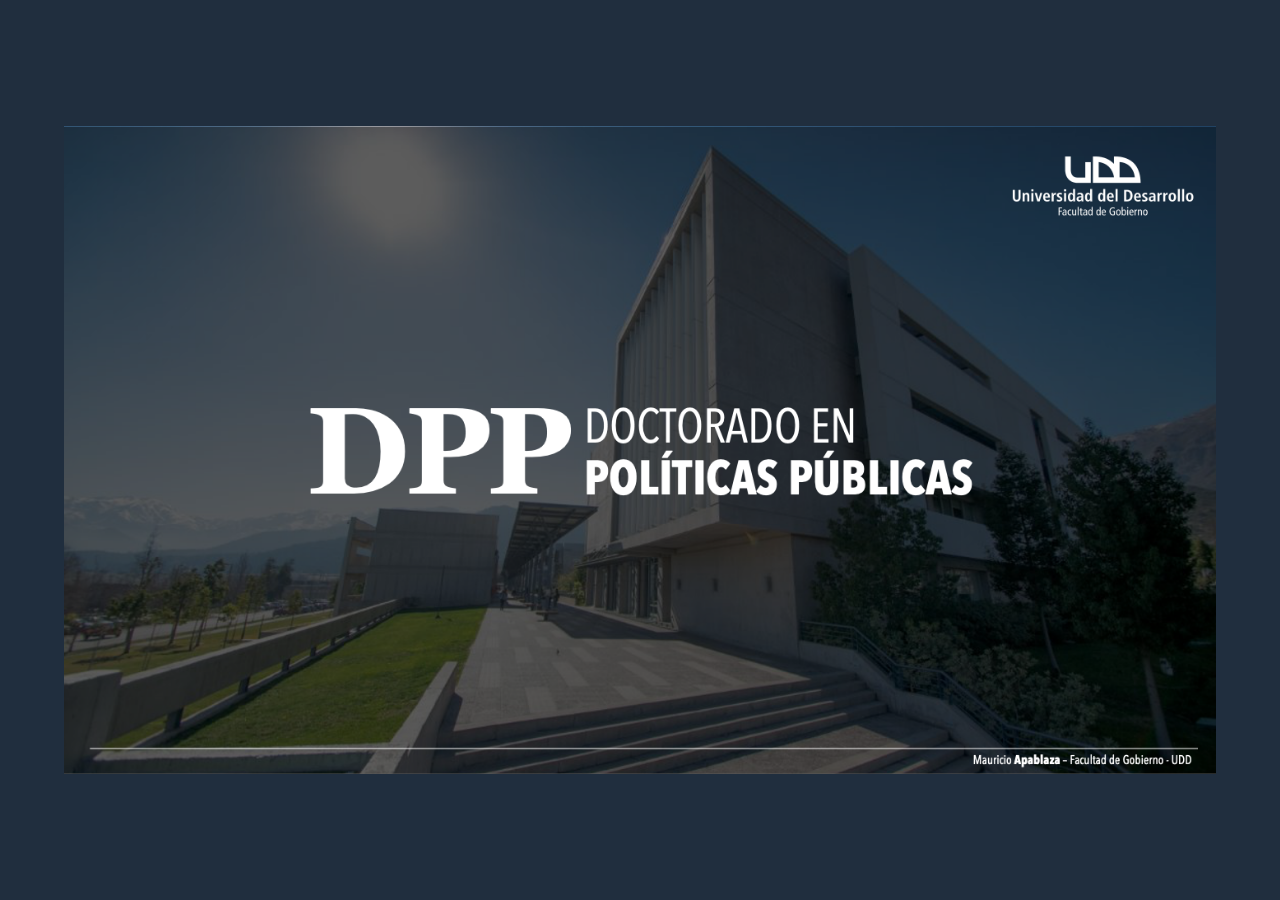
==== commit ef47be11: "Increase portada width from 80vw to 90vw" ====
--- a/index.html
+++ b/index.html
@@ -21,7 +21,7 @@
         }
 
         .portada {
-            width: 80vw;
+            width: 90vw;
             height: auto;
             display: block;
             cursor: pointer;
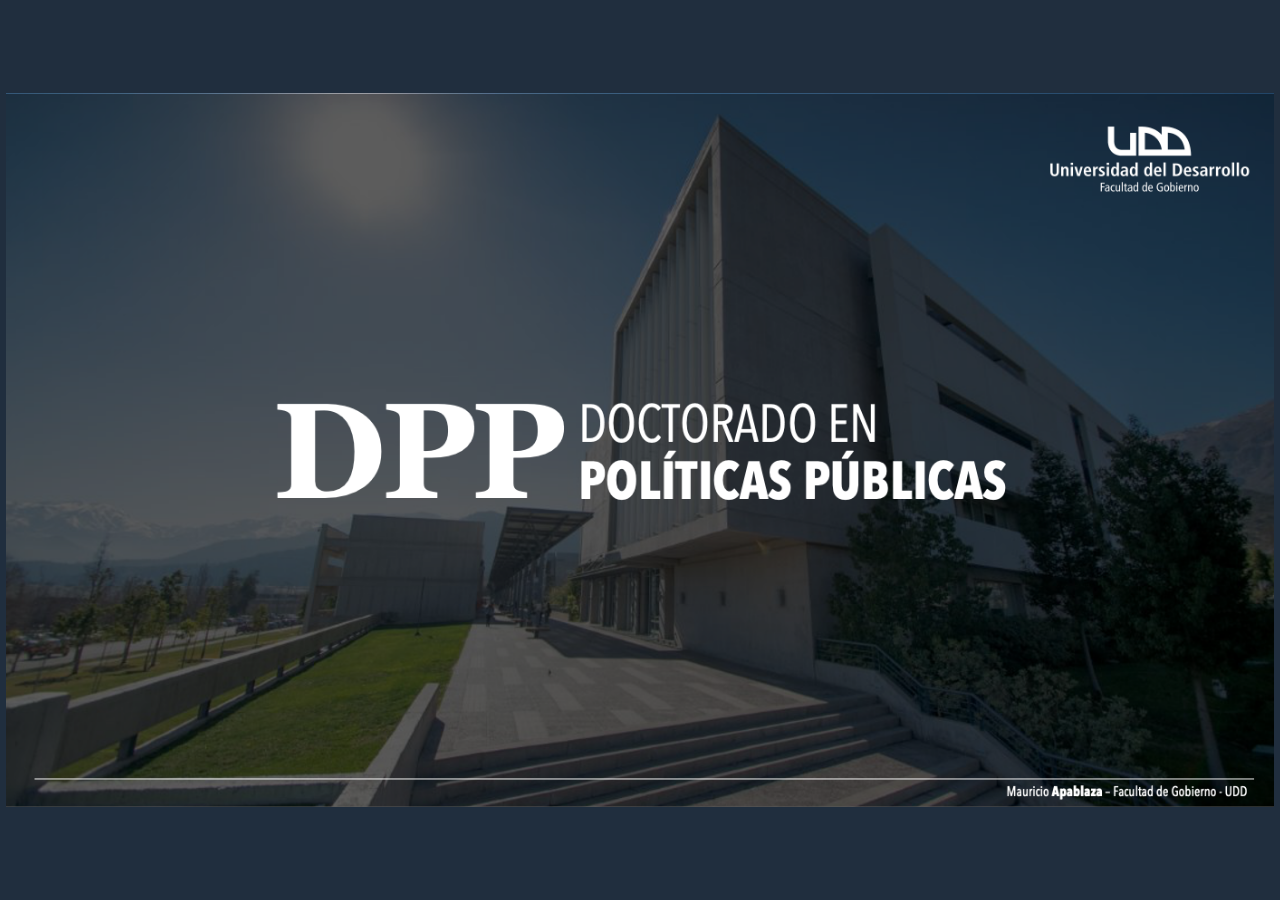
==== commit 48687160: "Increase portada width from 90vw to 99vw" ====
--- a/index.html
+++ b/index.html
@@ -21,7 +21,7 @@
         }
 
         .portada {
-            width: 90vw;
+            width: 99vw;
             height: auto;
             display: block;
             cursor: pointer;
